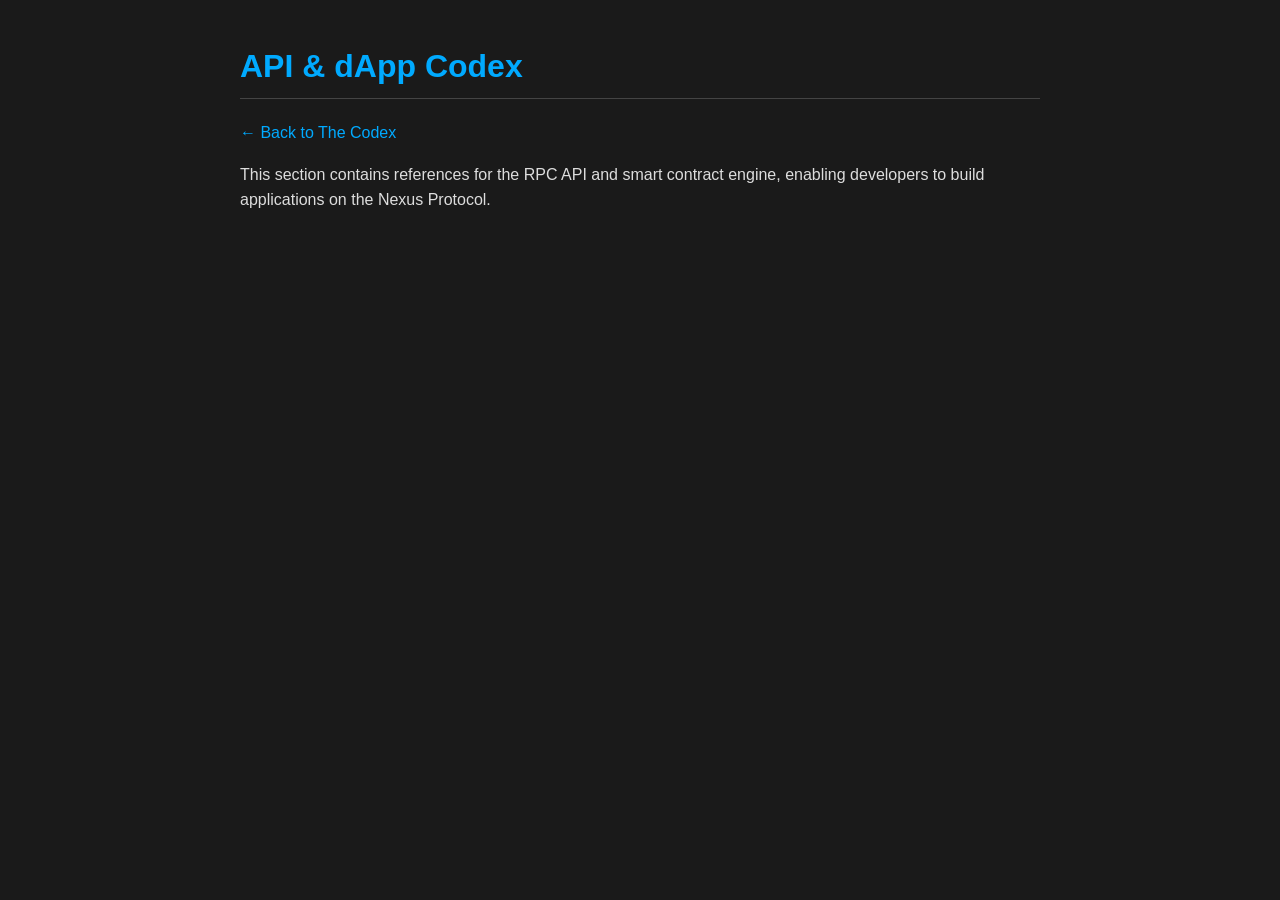
==== the-codex/developer/index.html @ 179b9977 "docs: Create the foundational structure for The Codex This commit establishes the foundational skele" ====
<!DOCTYPE html>
<html lang="en">
<head>
    <meta charset="UTF-8">
    <meta name="viewport" content="width=device-width, initial-scale=1.0">
    <title>API & dApp Codex - The Codex</title>
    <link rel="stylesheet" href="../static/css/style.css">
</head>
<body>
    <header>
        <h1>API & dApp Codex</h1>
        <a href="../index.html">&larr; Back to The Codex</a>
    </header>
    <main>
        <p>This section contains references for the RPC API and smart contract engine, enabling developers to build applications on the Nexus Protocol.</p>
        <!-- Content will be added here -->
    </main>
</body>
</html>
---- the-codex/static/css/style.css ----
/* The Sovereign Stylesheet for The Codex */
/* A minimalist, readable, dependency-free theme. */

body {
    font-family: -apple-system, BlinkMacSystemFont, "Segoe UI", Roboto, Helvetica, Arial, sans-serif;
    line-height: 1.6;
    color: #ddd;
    background-color: #1a1a1a;
    max-width: 800px;
    margin: 0 auto;
    padding: 20px;
}

h1, h2, h3 {
    color: #00aaff;
    border-bottom: 1px solid #444;
    padding-bottom: 5px;
}

a {
    color: #00aaff;
    text-decoration: none;
}

a:hover {
    text-decoration: underline;
}

ul {
    list-style-type: none;
    padding: 0;
}

li {
    background: #2a2a2a;
    margin-bottom: 10px;
    padding: 15px;
    border-left: 3px solid #00aaff;
}
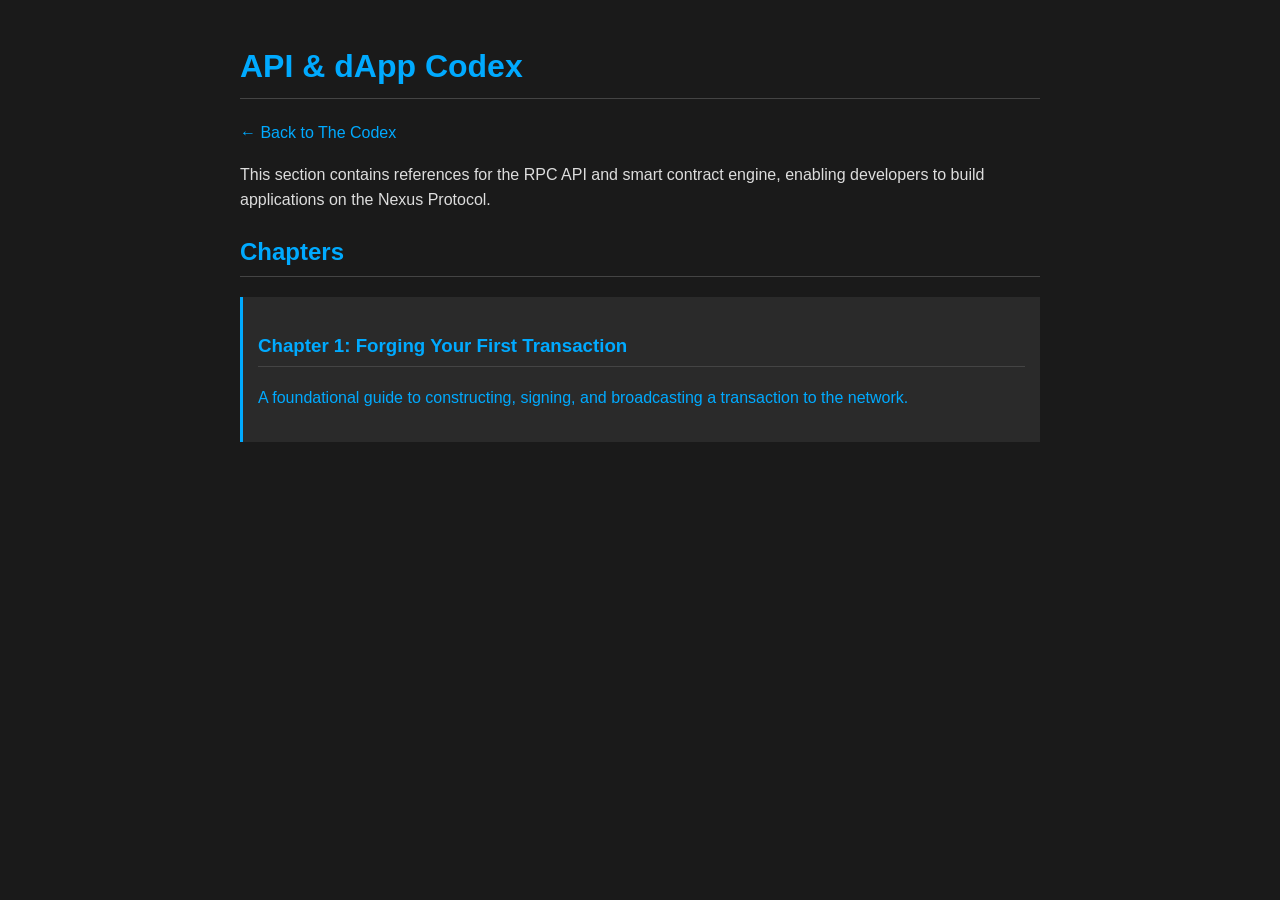
==== commit 251402c0: "docs: Add first chapter of the API & dApp Codex This commit adds the first chapter to the Developer'" ====
--- a/the-codex/developer/index.html
+++ b/the-codex/developer/index.html
@@ -13,7 +13,15 @@
     </header>
     <main>
         <p>This section contains references for the RPC API and smart contract engine, enabling developers to build applications on the Nexus Protocol.</p>
-        <!-- Content will be added here -->
+        <h2>Chapters</h2>
+        <ul>
+            <li>
+                <a href="forging-a-transaction.html">
+                    <h3>Chapter 1: Forging Your First Transaction</h3>
+                    <p>A foundational guide to constructing, signing, and broadcasting a transaction to the network.</p>
+                </a>
+            </li>
+        </ul>
     </main>
 </body>
 </html>
